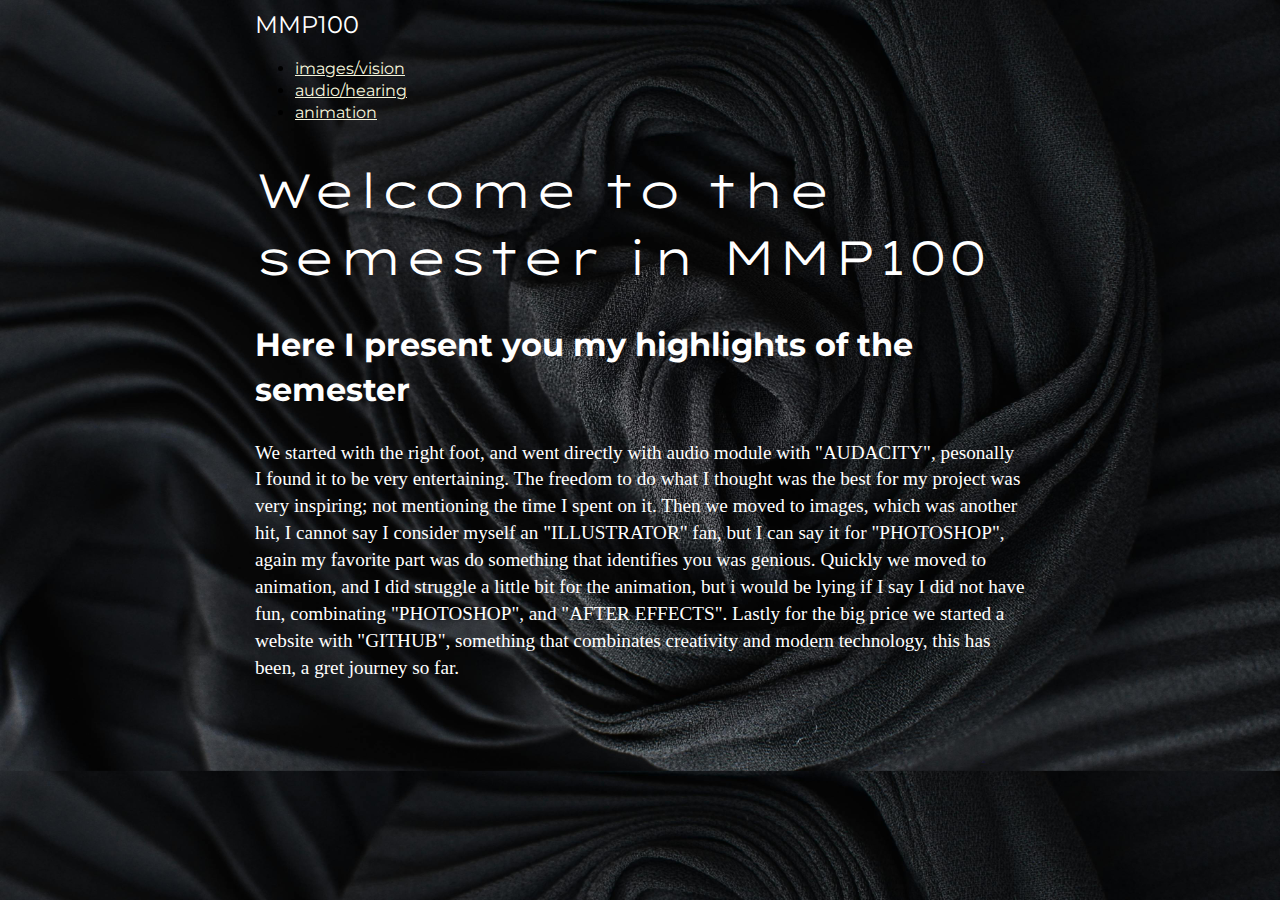
==== index.html @ 89c43fcb "add online IDE url; add deadline" ====
<!DOCTYPE html>
<html lang="en">
<head>
    <meta charset="UTF-8">
    <meta name="viewport" content="width=device-width, initial-scale=1.0">
    <title>Fabio's MMP100</title>
    <link rel="stylesheet" href="style.css">
</head>
<style>
    body{
        background-image: url(images/pexels-skylar-kang-6044235.jpg);
        background-size: 100% 110%;
    }
</style>
<body>
    <header>
        <div class="site-title">MMP100</div>
            <nav>
                <ul>
                    <li><a href="images.html">images/vision</a></li>
                    <li><a href="audio.html">audio/hearing</a></li>
                    <li><a href="animation.html">animation</a></li>
                </ul>
            </nav>
    </header>
</body>
<h1>Welcome to the semester in MMP100</h1>
<h2>Here I present you my highlights of the semester</h2>
<p>We started with the right foot, and went directly with audio module with "AUDACITY", pesonally I found it to be very entertaining. The freedom to do what I thought was the best for my project was very inspiring; not mentioning the time I spent on it. Then we moved to images, which was another hit, I cannot say I consider myself an "ILLUSTRATOR" fan, but I can say it for "PHOTOSHOP", again my favorite part was do something that identifies you was genious. Quickly we moved to animation, and I did struggle a little bit for the animation, but i would be lying if I say I did not have fun, combinating "PHOTOSHOP", and "AFTER EFFECTS". Lastly for the big price we started a website with "GITHUB", something that combinates creativity and modern technology, this has been, a gret journey so far.</p>
</html>
---- style.css ----
@import url('https://fonts.googleapis.com/css2?family=Lexend+Zetta:wght@100..900&family=Montserrat:ital,wght@0,100..900;1,100..900&display=swap');
html{
    font-size: 100%;
    font-family: "Montserrat", sans-serif;
  }
figcaption{
  color: whitesmoke;
}
a{
    color: beige;
}
a:visited{
    color: beige;
    border-bottom: 1px solid beige;
}
  h1{
    font-size: 3rem;
    font-family: "Lexend Zetta", sans-serif;
    font-optical-sizing: auto;
    font-weight: 300;
    font-style: normal;
    color: rgb(255, 255, 255);
  }
  h2{
    font-size: 2rem;
    color: rgb(255, 255, 255);
  }
  h3{
    font-size: 1.3rem;
    color: rgb(255, 255, 255);
  }
  p{
    font-family: "Merriweather", serif;
    font-size: 1.2rem;
    color: rgb(255, 255, 255);
  }
  .site-title{
    font-size: 1.5rem;
    color: rgb(255, 255, 255);
  }
  h4{
    color: rgb(255, 255, 255);
  }
  footer{
    font-size: 0.9rem;
    color: rgb(255, 255, 255);
  }
  
body{
    background-color: rgb(235, 240, 240);
    line-height: 1.4;
    max-width: 70ch;
    margin-left: auto;
    margin-right: auto;
}

img, video{
	max-width: 100%;
	height: auto;
}

.videoWrapper {
    position: relative;
    padding-top: 25px;
    height: 0;
    clear:both;
    outline:1px solid red;
  }
  
  .videoWrapper.ratio-16-9{
      padding-bottom: 56.25%; /* 16:9 */
  }
  
  .videoWrapper.ratio-4-3{
      padding-bottom: 75%; /* 4:3 */
  }
  
  .videoWrapper iframe {
    position: absolute;
    top: 0;
    left: 0;
    width: 100%;
    height: 100%;
  }
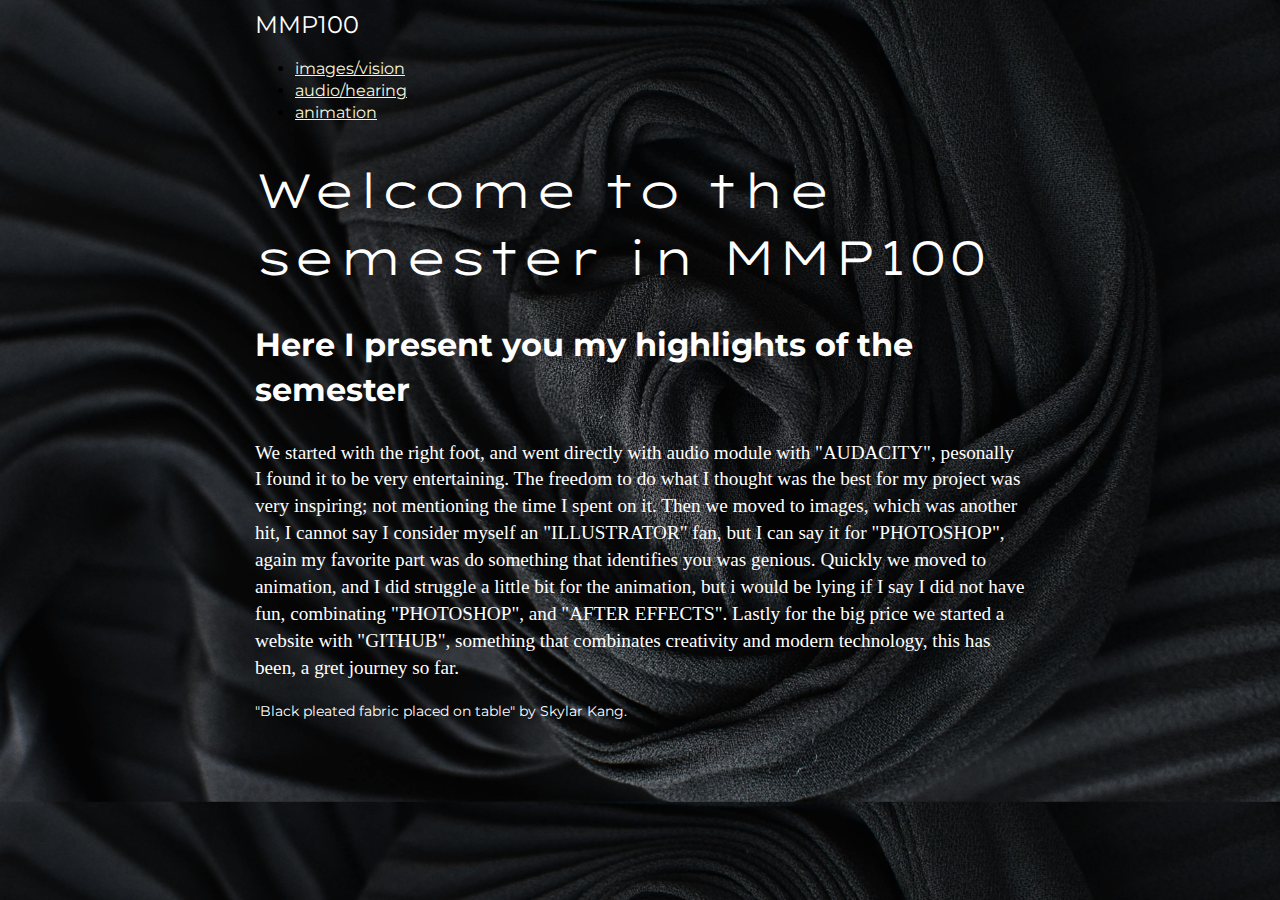
==== commit 51341ea5: "all changes" ====
--- a/index.html
+++ b/index.html
@@ -27,4 +27,7 @@
 <h1>Welcome to the semester in MMP100</h1>
 <h2>Here I present you my highlights of the semester</h2>
 <p>We started with the right foot, and went directly with audio module with "AUDACITY", pesonally I found it to be very entertaining. The freedom to do what I thought was the best for my project was very inspiring; not mentioning the time I spent on it. Then we moved to images, which was another hit, I cannot say I consider myself an "ILLUSTRATOR" fan, but I can say it for "PHOTOSHOP", again my favorite part was do something that identifies you was genious. Quickly we moved to animation, and I did struggle a little bit for the animation, but i would be lying if I say I did not have fun, combinating "PHOTOSHOP", and "AFTER EFFECTS". Lastly for the big price we started a website with "GITHUB", something that combinates creativity and modern technology, this has been, a gret journey so far.</p>
+<footer>
+    "Black pleated fabric placed on table" by Skylar Kang. 
+</footer>
 </html>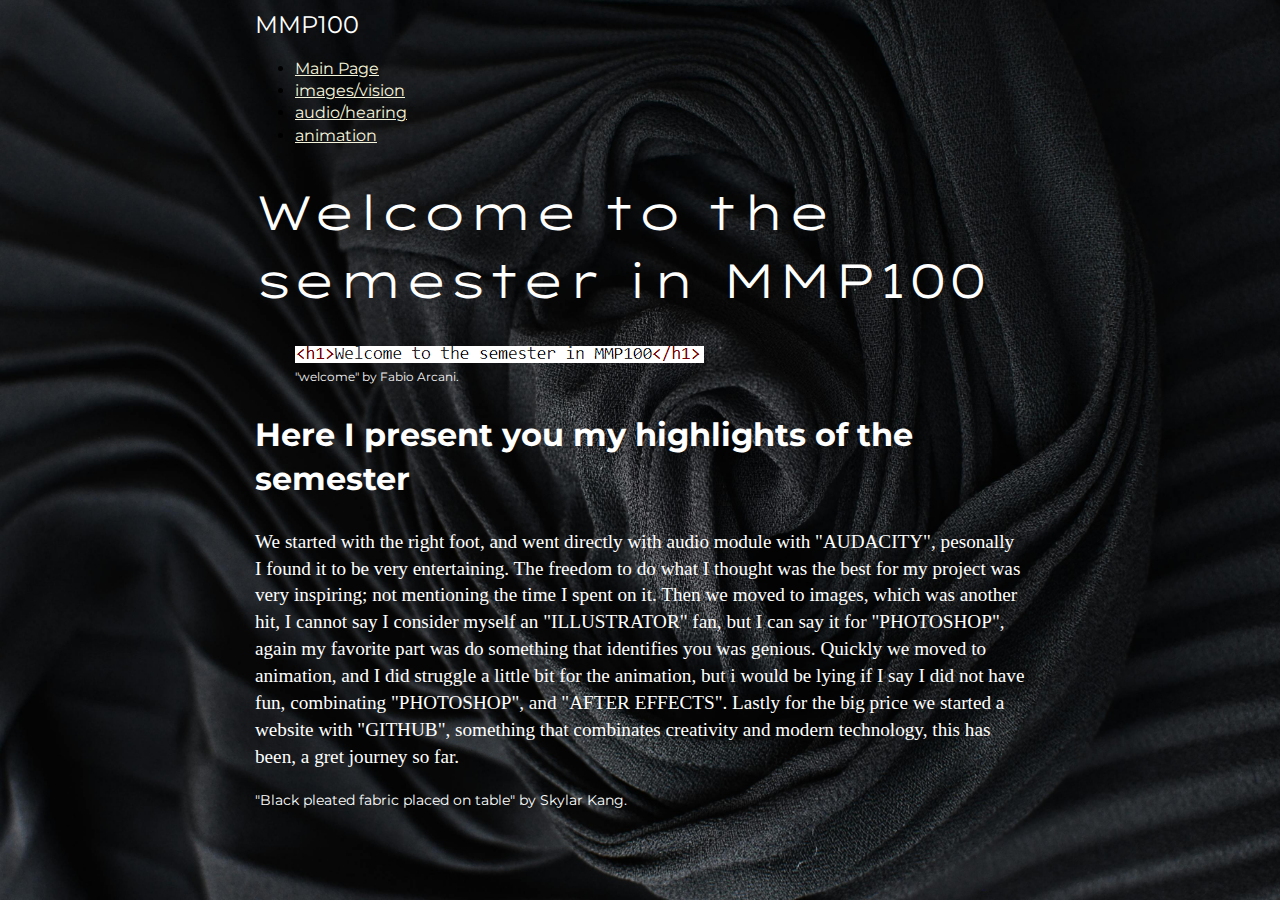
==== commit f76aeff3: "finished" ====
--- a/index.html
+++ b/index.html
@@ -14,17 +14,22 @@
 </style>
 <body>
     <header>
-        <div class="site-title">MMP100</div>
-            <nav>
-                <ul>
-                    <li><a href="images.html">images/vision</a></li>
-                    <li><a href="audio.html">audio/hearing</a></li>
-                    <li><a href="animation.html">animation</a></li>
-                </ul>
-            </nav>
+        <nav>
+            <div class="site-title">MMP100</div>
+            <ul>
+                <li><a href="index.html">Main Page</a></li>
+                <li><a href="images.html">images/vision</a></li>
+                <li><a href="audio.html">audio/hearing</a></li>
+                <li><a href="animation.html">animation</a></li>
+            </ul>
+        </nav>
     </header>
 </body>
 <h1>Welcome to the semester in MMP100</h1>
+<figure>
+    <img src="images/Screenshot 2024-12-12 143946.png" alt="welcome">
+    <figcaption>"welcome" by Fabio Arcani.</figcaption>
+</figure>
 <h2>Here I present you my highlights of the semester</h2>
 <p>We started with the right foot, and went directly with audio module with "AUDACITY", pesonally I found it to be very entertaining. The freedom to do what I thought was the best for my project was very inspiring; not mentioning the time I spent on it. Then we moved to images, which was another hit, I cannot say I consider myself an "ILLUSTRATOR" fan, but I can say it for "PHOTOSHOP", again my favorite part was do something that identifies you was genious. Quickly we moved to animation, and I did struggle a little bit for the animation, but i would be lying if I say I did not have fun, combinating "PHOTOSHOP", and "AFTER EFFECTS". Lastly for the big price we started a website with "GITHUB", something that combinates creativity and modern technology, this has been, a gret journey so far.</p>
 <footer>
--- a/style.css
+++ b/style.css
@@ -5,6 +5,7 @@
   }
 figcaption{
   color: whitesmoke;
+  font-size: 0.75rem;
 }
 a{
     color: beige;
@@ -81,4 +82,5 @@
     left: 0;
     width: 100%;
     height: 100%;
-  }+  }
+  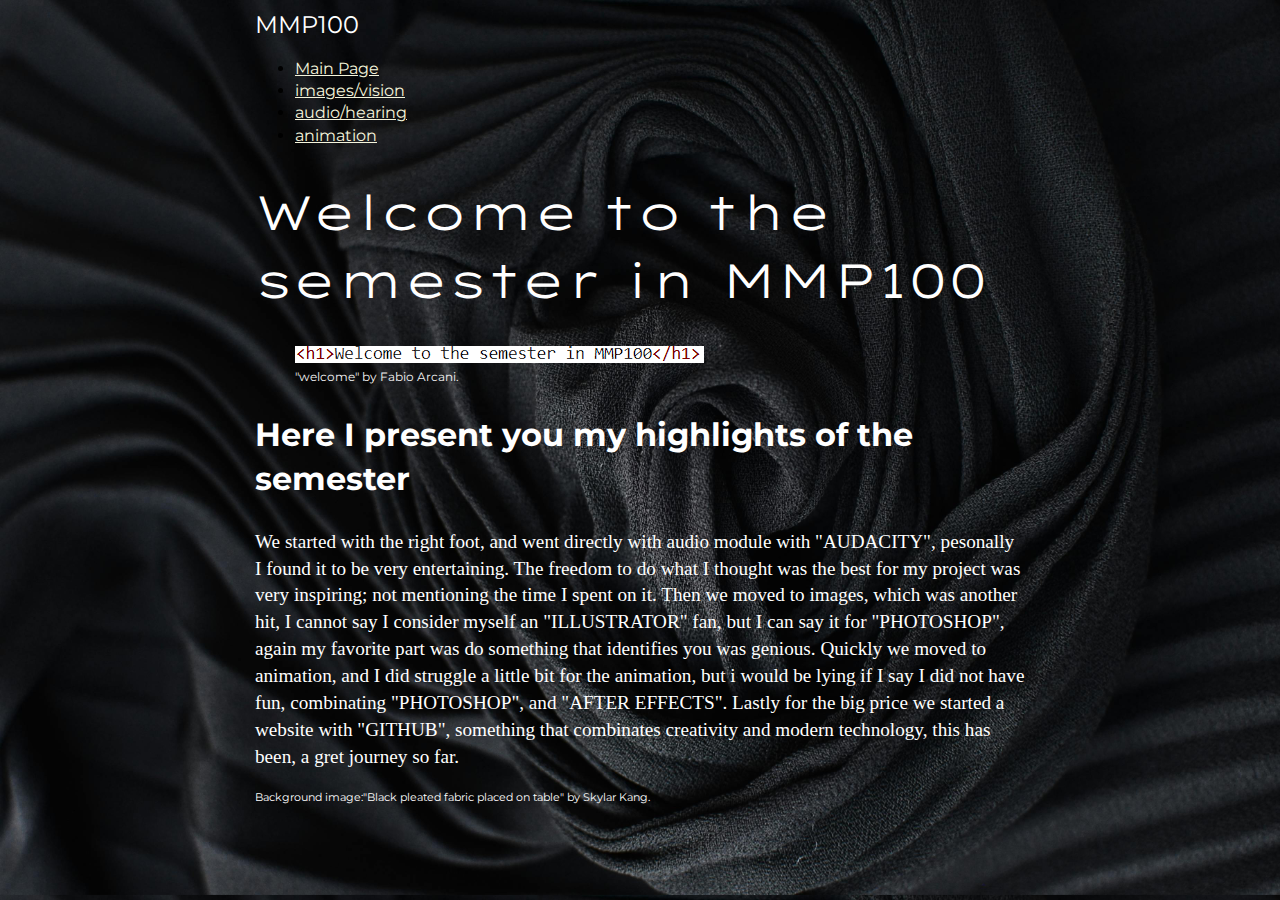
==== commit e06007ce: "finished" ====
--- a/index.html
+++ b/index.html
@@ -33,6 +33,6 @@
 <h2>Here I present you my highlights of the semester</h2>
 <p>We started with the right foot, and went directly with audio module with "AUDACITY", pesonally I found it to be very entertaining. The freedom to do what I thought was the best for my project was very inspiring; not mentioning the time I spent on it. Then we moved to images, which was another hit, I cannot say I consider myself an "ILLUSTRATOR" fan, but I can say it for "PHOTOSHOP", again my favorite part was do something that identifies you was genious. Quickly we moved to animation, and I did struggle a little bit for the animation, but i would be lying if I say I did not have fun, combinating "PHOTOSHOP", and "AFTER EFFECTS". Lastly for the big price we started a website with "GITHUB", something that combinates creativity and modern technology, this has been, a gret journey so far.</p>
 <footer>
-    "Black pleated fabric placed on table" by Skylar Kang. 
+    Background image:"Black pleated fabric placed on table" by Skylar Kang. 
 </footer>
 </html>--- a/style.css
+++ b/style.css
@@ -43,7 +43,7 @@
     color: rgb(255, 255, 255);
   }
   footer{
-    font-size: 0.9rem;
+    font-size: 0.7rem;
     color: rgb(255, 255, 255);
   }
   
